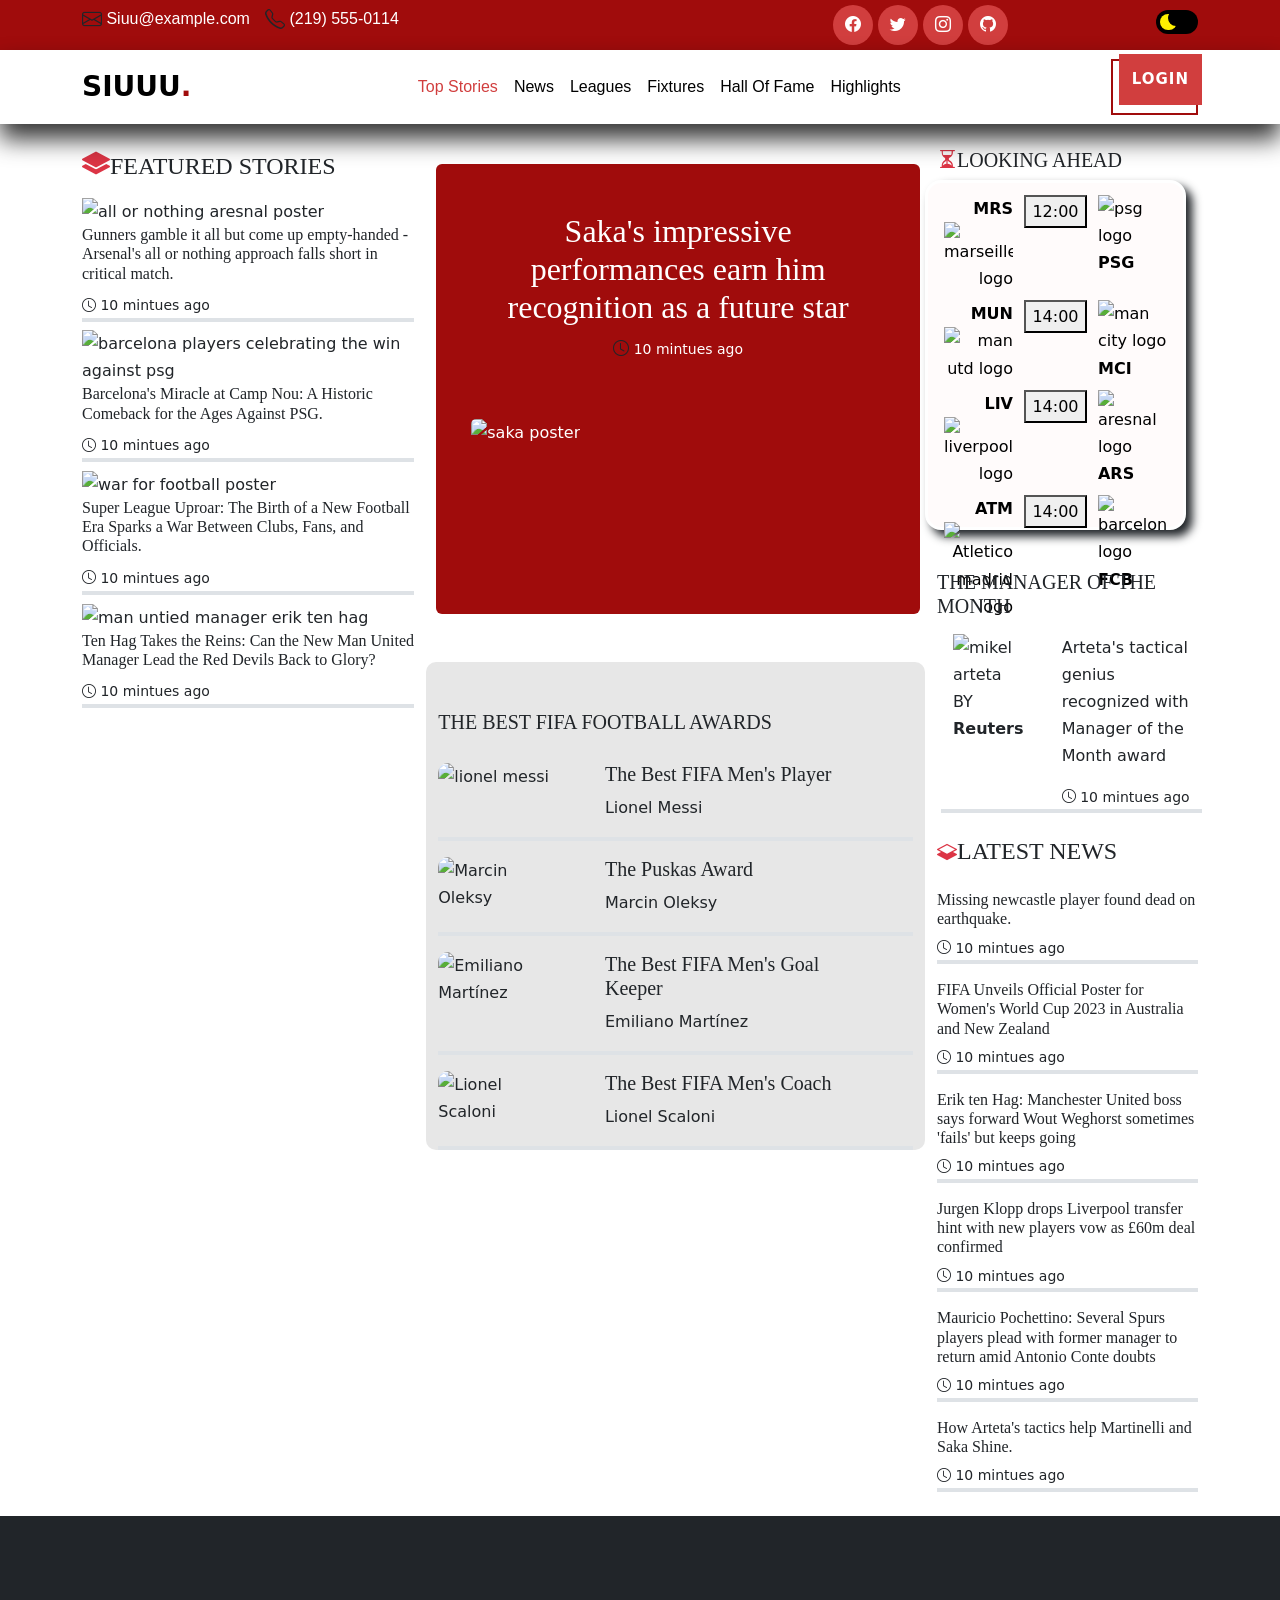
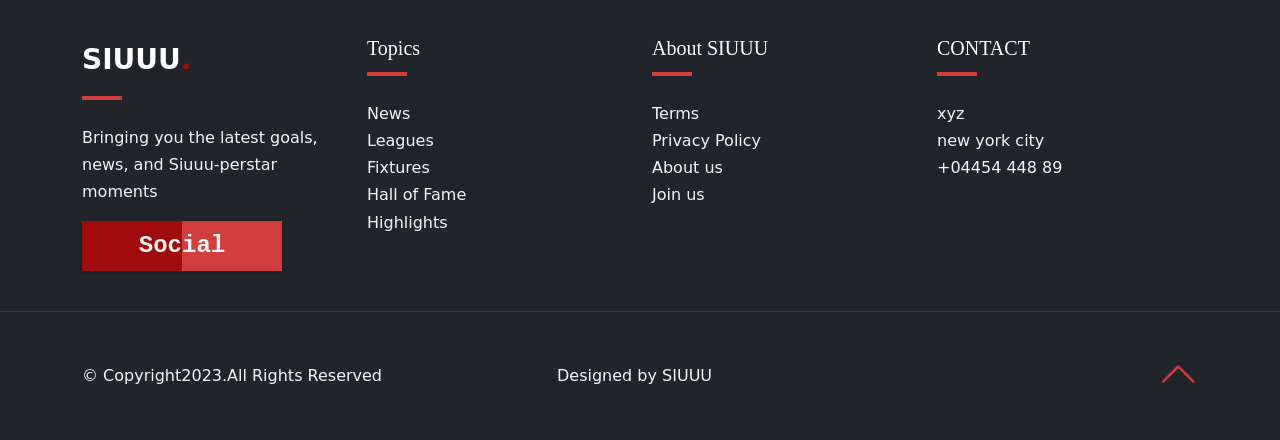
==== index.html @ 1062c9f8 "Add files via upload" ====
<!DOCTYPE html>
<html lang="en">
<head>
    <meta charset="UTF-8">
    <meta http-equiv="X-UA-Compatible" content="IE=edge">
    <meta name="viewport" content="width=device-width, initial-scale=1.0">
    <title>SIUUU - Top Stories</title>
    <meta content="" name="description">
    <meta content="" name="keywords">
  
    <link href="images/home/1.png" rel="icon">


    <!-- bootstrap link -->
    <link href="https://cdn.jsdelivr.net/npm/bootstrap@5.3.0-alpha1/dist/css/bootstrap.min.css" rel="stylesheet" integrity="sha384-GLhlTQ8iRABdZLl6O3oVMWSktQOp6b7In1Zl3/Jr59b6EGGoI1aFkw7cmDA6j6gD" crossorigin="anonymous">
    <link rel="stylesheet" href="https://cdn.jsdelivr.net/npm/bootstrap-icons@1.3.0/font/bootstrap-icons.css">
    <!-- css links -->
    <link rel="stylesheet" href="./css/general.css">
    <link rel="stylesheet" href="./css/topstories.css">


</head>
<body>

<!-- navbar -->
<section class="sticky-top">
<!-- TOP NAV -->
<div class="top-nav" id="home">
    <div class="container">
     <div class="row justify-content-between">
         <div class="col-5 text-start">
       
             <p> <i class="bi bi-envelope h5"></i> Siuu@example.com</p>
             <p> <i class='bi bi-telephone h5'></i> (219) 555-0114</p>
         </div>
         <div class="col-5 text-end social-icons">
             <a href="#"><i class='bi bi-facebook'></i></a>
             <a href="#"><i class='bi bi-twitter'></i></a>
             <a href="#"><i class='bi bi-instagram'></i></a>
             <a href="#"><i class='bi bi-github'></i></a>
         </div>
         <div class="col-2 text-end">
          <label class="switch">
              <input type="checkbox">
              <span onclick="myFunction()"  class="switchslider"></span>
          </label>
         </div>
     </div>
    </div>
</div>
<!-- BOTTOM NAV -->
<nav class="navbar navbar-expand-lg navbar-light bg-white ">
<div class="container">
   <a class="navbar-brand" href="index.html">SIUUU<span class="dot">.</span></a>
   <button class="navbar-toggler" type="button" data-bs-toggle="collapse" data-bs-target="#navbarNav"
       aria-controls="navbarNav" aria-expanded="false" aria-label="Toggle navigation">
       <span class="navbar-toggler-icon"></span>
   </button>
   <div class="collapse navbar-collapse" id="navbarNav">
       <ul class="navbar-nav ms-auto">
           <li class="nav-item">
               <a class="nav-link active" href="#">Top Stories</a>
           </li>
           <li class="nav-item">
               <a class="nav-link" href="./html/news.html" target="_blank">News</a>
           </li>
           <li class="nav-item">
               <a class="nav-link" href="./html/leagues.html" target="_blank">Leagues</a>
           </li>
           <li class="nav-item">
               <a class="nav-link" href="./html/fixture.html" target="_blank">Fixtures</a>
           </li>
           <li class="nav-item">
               <a class="nav-link" href="./html/halloffame.html" target="_blank">Hall Of Fame</a>
           </li>
           <li class="nav-item">
               <a class="nav-link" href="./html/highlights.html" target="_blank">Highlights</a>
           </li>
           
       </ul>
       <!-- <a href="#" data-bs-toggle="modal" data-bs-target="#exampleModal" class="btn btn-brand ms-lg-3">login</a> -->
       <a class="ms-auto login-btn" href="./html/signup.html" target="_blank">
        <button> LOGIN
        </button>
       </a>
     
       </div>
</div>
</nav>
</section>
<!-- navbar end -->

<!-- main start -->
<main class="container">
    <section class="row">
        <div class="col-lg-9 col-md-12 col-sm-12 col-xs-12 order-md-3 order-sm-3 order-1">
            <div class="row">
                <div class="col-lg-5 col-md-6 col-sm-12 col-xs-12 order-md-1 order-sm-2 order-2 pr-md-4 min-content-height ">
                    <div id="feature_stories_box">
                        <div class="row">
                            <div class="col-sm-12 mt-4">
                                    <h4><i class="bi bi-layers-fill h3 text-danger"></i>FEATURED STORIES</h4>
                            </div>
                        </div>
                        <div class="row">
                            <div class="col-sm-12 mt-2 ">
                                <img src="./images/home/allornothing.jpg"
                                    alt="all or nothing aresnal poster" class="w-100">
                                <div class="row">
                                    <div class="col-sm-12">
                                        <div class="section-link">
                                            <h6 onclick="loadContent(0);" class="click">Gunners gamble it all but come up empty-handed - Arsenal's all or nothing approach falls short in critical match.</h6>
                                        </div>
                                        <div class="section-little-description">
                                          <small> <i class="bi bi-clock"></i> 10 mintues ago</small> 
                                        </div>
                                        <div class="border border-2"></div>
                                   </div>
                                </div>
                            </div>
                        </div>
                        <div class="row ">
                            <div class="col-sm-12 mt-2">
                                <img src="./images/home/bestcomeback.jpg"
                                    alt="barcelona players celebrating the win against psg" class="w-100">
                                <div class="row">
                                    <div class="col-sm-12">
                                        <div class="section-link">
                                            <h6 onclick="loadContent(1);" class="click">Barcelona's Miracle at Camp Nou: A Historic Comeback for the Ages Against PSG.</h6>
                                        </div>
                                        <div class="section-little-description">
                                          <small> <i class="bi bi-clock"></i> 10 mintues ago</small> 
                                        </div>
                                        <div class="border border-2"></div>
                                   </div>
                                </div>
                            </div>
                        </div>
                        <div class="row ">
                            <div class="col-sm-12 mt-2">
                                <img src="./images/home/superleague.jpg"
                                    alt="war for football poster" class="w-100">
                                <div class="row">
                                    <div class="col-sm-12">
                                        <div class="section-link">
                                            <h6 onclick="loadContent(2);"class="click">Super League Uproar: The Birth of a New Football Era Sparks a War Between Clubs, Fans, and Officials.</h6>
                                        </div>
                                        <div class="section-little-description">
                                          <small> <i class="bi bi-clock"></i> 10 mintues ago</small> 
                                        </div>
                                        <div class="border border-2"></div>
                                   </div>
                                </div>
                            </div>
                        </div>
                        <div class="row ">
                            <div class="col-sm-12 mt-2">
                                <img src="./images/home/eth.jpg"
                                    alt="man untied manager erik ten hag" class="w-100">
                                <div class="row">
                                    <div class="col-sm-12">
                                        <div class="section-link">
                                            <h6 onclick="loadContent(3);" class="click">Ten Hag Takes the Reins: Can the New Man United Manager Lead the Red Devils Back to Glory?</h6>
                                        </div>
                                        <div class="section-little-description">
                                          <small> <i class="bi bi-clock"></i> 10 mintues ago</small> 
                                        </div>
                                        <div class="border border-2"></div>
                                   </div>
                                </div>
                            </div>
                        </div>
                    </div>
                </div>
                 <div id="top_story"
                    class="col-lg-7 col-md-6 col-sm-12 col-xs-12 order-md-2 order-sm-1 order-1 pl-md-0 mx-lg-0 mx-xl-0 min-content-height">
                    <div class="row">
                        <div class="col-12 order-md-1 order-sm-1 order-1">
                            <div class="row mt-4 pt-3">
                                <div class="container topstory-container">
                                    <div class="row ">
                                        <div class="col-sm-12">
                                            <div class="top-story-link text-center p-5">
                                                <h2 onclick="loadContent(4);" class="text-white click">Saka's impressive performances earn him recognition as a future star</h2>
                                                <small> <i class="bi bi-clock text-dark h6"></i> 10 mintues ago</small> 
                                            </div>
                                        </div>
                                    </div>
                                    <div class="col-sm-12 mt-2">
                                        <img src="./images/home/saka.jpg"
                                            alt="saka poster" class=" top-image">
                                    </div>
                                </div>
                                 
                            </div>
                        </div>
                        <div id="thebest-box" class="col-12 mt-4 order-md-2 order-sm-3 order-3 mt-5 pt-5">
                            <div class="row">
                                <div class="container">
                                    <div class="col-12">
                                        <h5 class="">THE BEST FIFA FOOTBALL AWARDS</h5> 
                                    </div>
                                    <div class="col-12 mt-4 pt-1 d-flex">
                                        <div class="col-3">  <p class=""><img class="bestimg" src="./images/home/best striker.jpg" alt="lionel messi"></p></div>
                                        <div class="col-9 px-5"><h5 onclick="loadContent(5);" class="click">The Best FIFA Men's Player</h5>
                                            <p>Lionel Messi</p>
                                        </div>
                                    </div>
                                    <div class="border border-2"></div>
                                    <div class="col-12 mt-3 d-flex">
                                        <div class="col-3">  <p class=""><img class="bestimg" src="./images/home/oleksy.jpg" alt="Marcin Oleksy"></p></div>
                                        <div class="col-9 px-5"><h5 onclick="loadContent(6);" class="click">The Puskas Award</h5>
                                            <p>Marcin Oleksy</p>
                                        </div>
                                    </div>
                                    <div class="border border-2"></div>
                                    <div class="col-12 mt-3 d-flex">
                                        <div class="col-3">  <p class=""><img class="bestimg" src="./images/home/bestgk.jpg" alt="Emiliano Martínez"></p></div>
                                        <div class="col-9 px-5"><h5 onclick="loadContent(7);" class="click">The Best FIFA Men's Goal Keeper</h5>
                                            <p>Emiliano Martínez</p>
                                        </div>
                                    </div>
                                    <div class="border border-2"></div>
                                    <div class="col-12 mt-3 d-flex">
                                        <div class="col-3">  <p class=""><img class="bestimg" src="./images/home/coach.jpg" alt="Lionel Scaloni"></p></div>
                                        <div class="col-9 px-5"><h5 onclick="loadContent(8);" class="click">The Best FIFA Men's Coach</h5>
                                            <p>Lionel Scaloni</p>
                                        </div>
                                    </div>
                                    <div class="border border-2"></div>
                                </div>
                            </div>
                        </div>
                    </div>
                </div>
            </div>
        </div>
        <div class="col-lg-3 col-md-12 col-sm-12 col-xs-12 pl-lg-0 order-md-3 order-sm-3 order-2 min-content-height">
            <aside id="matches_box">
                <div class="row">
                    <div class="col-sm-12 mt-4">                    
                            <h5><i class="bi bi-hourglass-split h5 text-danger"></i>LOOKING AHEAD</h5>
                    </div>
                </div>
                <div class="row matches">
                <div class="col-sm-12 d-flex flex-row mt-2">
                           <div class="col-4 p-1 text-end"> <b>MRS</b>  <img class="logo" src="./images/clubs/marseille-logo.png" alt="marseille logo"></div>
                           <div class="col-4 p-1 text-center"><button>12:00</button></div> 
                           <div class="col-4 p-1 text-start"><img class="logo" src="./images/clubs/psg logo.png" alt="psg logo"> <b>PSG</b></div>
                </div>
                    <!-- 2nd row -->
                <div class="col-sm-12 d-flex flex-row">
                    <div class="col-4 p-1 text-end"> <b>MUN</b>  <img class="logo" src="./images/clubs/manutd logo.png" alt="man utd logo"></div>
                    <div class="col-4 p-1 text-center"><button>14:00</button></div> 
                    <div class="col-4 p-1 text-start"><img class="logo" src="./images/clubs/mci.png" alt="man city logo"> <b>MCI</b></div>
                </div>
                <!-- 3rd row -->
                <div class="col-sm-12 d-flex flex-row">
                    <div class="col-4 p-1 text-end"> <b>LIV</b>  <img class="logo" src="./images/clubs/liverpol.png" alt="liverpool logo"></div>
                    <div class="col-4 p-1 text-center"><button>14:00</button></div> 
                    <div class="col-4 p-1 text-start"><img class="logo" src="./images/clubs/aresnal.png" alt="aresnal logo"> <b>ARS</b></div>
                </div>
                <!-- 4th row -->
                <div class="col-sm-12 d-flex flex-row">
                    <div class="col-4 p-1 text-end"> <b>ATM</b>  <img class="logo" src="./images/clubs/atm.png" alt="Atletico madrid logo"></div>
                    <div class="col-4 p-1 text-center"><button>14:00</button></div> 
                    <div class="col-4 p-1 text-start"><img class="logo" src="./images/clubs/fcb.png" alt="barcelona logo"> <b>FCB</b></div>
                </div>
            </aside>
            <!-- manager box -->
            <div id="The_manager_box">
                <div class="row mt-3">
                <div class="container">
                        <div class="col-sm-12 mt-4">
                        <h5>THE MANAGER OF THE MONTH</h5>
                    </div>
                </div>
                <div class="row mx-1">
                    <div class="col-xl-5 col-lg-5 col-md-2 col-sm-5 col-6 py-0 mt-2">
                        <img src="./images/home/arteta.jpg"
                            alt="mikel arteta" class="img-fluid">
                        <span class="author pb-0">
                                BY <b>Reuters</b>
                            </span>
                       </div>
                    <div class="col-xl-7 col-lg-7 col-md-10 col-sm-7 col-6 pl-0 mt-2">
                        <div class="d-flex flex-column">
                                <p onclick="loadContent(9);" class="click">Arteta's tactical genius recognized with Manager of the Month award</p> 
                                <small> <i class="bi bi-clock"></i> 10 mintues ago</small> 
                        </div>
                    </div>
                    <div class="border border-2"></div>
                </div>
                
                </div>
                   
            </div>
            <div id="latest_news_box">
                <div class="row">
                    <div class="col-sm-12 mt-4">
                        <a href="#" class="title-box">
                            <h4><i class="bi bi-layers-half h5 text-danger"></i>LATEST NEWS</h4>
                        </a>
                    </div>
                </div>
                <div class="row">
                    <div class="col-xl-12 col-lg-7 col-md-10 col-sm-7 col-6 pl-0 mt-3">
                        <div class="d-flex flex-column">
                            <h6 onclick="loadContent(10);" class="click">Missing newcastle player found dead on earthquake.</h6>
                            <small> <i class="bi bi-clock"></i> 10 mintues ago</small> 
                        </div>
                        <div class="border border-2"></div>
                    </div>
                </div>
                <div class="row ">
                    <div class="col-xl-12 col-lg-7 col-md-10 col-sm-7 col-6 pl-0 mt-3">
                        <div class="d-flex flex-column">
                            <h6 onclick="loadContent(11);" class="click">FIFA Unveils Official Poster for Women's World Cup 2023 in Australia and New Zealand</h6>
                            <small> <i class="bi bi-clock"></i> 10 mintues ago</small> 
                        </div>
                        <div class="border border-2"></div>
                    </div>
                </div>
                <div class="row ">
                    <div class="col-xl-12 col-lg-7 col-md-10 col-sm-7 col-6 pl-0 mt-3">
                        <div class="d-flex flex-column">
                            <h6 onclick="loadContent(12);" class="click">Erik ten Hag: Manchester United boss says forward Wout Weghorst sometimes 'fails' but keeps going</h6>
                            <small> <i class="bi bi-clock"></i> 10 mintues ago</small> 
                        </div>
                        <div class="border border-2"></div>
                    </div>
                </div>
                <div class="row ">
                    <div class="col-xl-12 col-lg-7 col-md-10 col-sm-7 col-6 pl-0 mt-3">
                        <div class="d-flex flex-column">
                            <h6  onclick="loadContent(13);"  class="click">Jurgen Klopp drops Liverpool transfer hint with new players vow as £60m deal confirmed</h6>
                            <small> <i class="bi bi-clock"></i> 10 mintues ago</small> 
                        </div>
                        <div class="border border-2"></div>
                    </div>
                </div>
                <div class="row ">
                    <div class="col-xl-12 col-lg-7 col-md-10 col-sm-7 col-6 pl-0 mt-3">
                        <div class="d-flex flex-column">
                            <h6  onclick="loadContent(14);"  class="click">Mauricio Pochettino: Several Spurs players plead with former manager to return amid Antonio Conte doubts</h6>
                            <small> <i class="bi bi-clock"></i> 10 mintues ago</small> 
                        </div>
                        <div class="border border-2"></div>
                    </div>
                </div>
                <div class="row ">
                    <div class="col-xl-12 col-lg-7 col-md-10 col-sm-7 col-6 pl-0 mt-3">
                        <div class="d-flex flex-column">
                            <h6  onclick="loadContent(15);"  class="click">How Arteta's tactics help Martinelli and Saka Shine.</h6>
                            <small> <i class="bi bi-clock"></i> 10 mintues ago</small> 
                        </div>
                        <div class="border border-2"></div>
                    </div>
                </div>
            </div>
            
        </div>
    </section>
</main>
<!-- main end -->

<!-- footer start -->
<footer class="bg-dark mt-4">
    <div class="footer-top">
       <div class="container">
           <div class="row gy-5">
               <div class="col-lg-3 col-sm-6">
                <a class="navbar-brand text-white" href="index.html">SIUUU<span class="dot">.</span></a>
                   <div class="line"></div>
                   <p class="click">Bringing you the latest goals, news, and Siuuu-perstar moments</p>
                   <div class="social-card">
                    <span>Social</span>
                    <a class="social-link" href="#">
                        <i class='bi bi-facebook h3'></i>
                    </a>
                    <a class="social-link" href="#">
                        <i class='bi bi-twitter h3'></i>
                    </a>
                    <a class="social-link" href="#">
                        <i class='bi bi-instagram h3'></i>
                    </a>
                    <a class="social-link" href="#">
                        <i class='bi bi-github h3'></i>
                    </a>
                  </div>
               </div>
               <div class="col-lg-3 col-sm-6">
                   <h5 class="mb-0 text-white">Topics</h5>
                   <div class="line"></div>
                   <ul>
                    <ul>
                        <li><a href="html/news.html"  target="_blank">News</a></li>
                        <li><a href="html/leagues.html" target="_blank">Leagues</a></li>
                        <li><a href="html/fixture.html" target="_blank">Fixtures</a></li>
                        <li><a href="html/halloffame.html" target="_blank">Hall of Fame</a></li>
                        <li><a href="html/highlights.html" target="_blank">Highlights</a></li>
                    </ul>
                </ul>
               </div>
               <div class="col-lg-3 col-sm-6">
                <h5 class="mb-0 text-white">About SIUUU</h5>
                <div class="line"></div>
                <ul>
                    <li><a href="#">Terms</a></li>
                    <li><a href="#">Privacy Policy</a></li>
                    <li><a href="./signup.html">About us</a></li>
                    <li><a href="./signup.html">Join us</a></li>
                </ul>
            </div>
               <div class="col-lg-3 col-sm-6">
                   <h5 class="mb-0 text-white">CONTACT</h5>
                   <div class="line"></div>
                   <ul>
                       <li>xyz</li>
                       <li>new york city</li>
                       <li>+04454 448 89</li>
                   </ul>
               </div>
           </div>
       </div>
     </div> 
     <div class="footer-bottom">
        <div class="container">
            <div class="row justify-content-evenly align-items-center">
                <div class="col-5">
                    <p class="mb-0">&copy Copyright2023.All Rights Reserved</p>
                </div>
                <div class="col-5">
                    <p class="mb-0">Designed by 
                     <a href="#">SIUUU</a>
                 </p>
                </div>
                <div class="col-2 text-end">
                 <a href="#" class="arrow pb-2">
                    <i class="bi bi-chevron-up h1 text-danger"></i>
                 </a>
              </div>
            </div>
        </div>
      </div>
</footer>
<!-- footer end -->

<!-- popup window for article  -->
<div id="full_view_div_container" class="container-fluid w-100">
    <div class="col-12">
        <button id="full_view_btn_close" class="btn btn-warning" onclick="closeContent();">
            X
        </button>
        <div id="full_view_content">
            
        </div>
    </div>
</div>


<!-- bootstrap link js -->
<script src="https://cdn.jsdelivr.net/npm/bootstrap@5.3.0-alpha1/dist/js/bootstrap.bundle.min.js" integrity="sha384-w76AqPfDkMBDXo30jS1Sgez6pr3x5MlQ1ZAGC+nuZB+EYdgRZgiwxhTBTkF7CXvN" crossorigin="anonymous"></script>
<!-- main js -->
<script src="./js/general.js"></script>
<script src="./js/main.js"></script>

</body>
</html>
---- css/general.css ----
/* variables */
:root{
  --c-dark: #212529;
  --c-brand:  #a00c0c;
  --c-brand-light: #d13e3e;
  --c-brand-rgb: 78, 87, 212;
  --c-body: #727272;
  --box-shadow: 0px 15px 25px rgba(0,0,0,0.8);
  --transition: all 0.5s ease;
}



/* navbar */
.top-nav {
    background-color: var(--c-brand);
    color: #fff;
    padding-top: 5px;
    padding-bottom: 5px;

}

.top-nav p {
    display: inline-block;
    margin-bottom: 0;
    margin-right: 10px;
    font-family: 'Franklin Gothic Medium', 'Arial Narrow', Arial, sans-serif;
    font-weight: 400;
}

.top-nav span,
.top-nav i {
    vertical-align: middle;
}

.navbar {
    box-shadow: var(--box-shadow);
}

.social-icons a {
    width: 28px;
    height: 28px;
    display: inline-flex;
    color: #fff;
    background-color: rgba(255, 255, 255, 0.25);
    text-decoration: none;
    align-items: center;
    justify-content: center;
    border-radius: 100px;
}

.social-icons a:hover {
    background-color: #fff;
    color: var(--c-brand);
}

.navbar .navbar-nav .nav-link {
    font-family: 'Franklin Gothic Medium', 'Arial Narrow', Arial, sans-serif;
    font-family: 200;
    color: black;
}

.navbar .navbar-nav .nav-link:hover {
    color: var(--c-brand);
}

.navbar .navbar-nav .nav-link.active {
    color: #d13e3e;
}

.navbar-brand {
    font-size: 28px;
    font-weight: 700;
}

.navbar-brand .dot {
    color: var(--c-brand);
}
.nav-link{
    position: relative;
}

.nav-link::after{
    content: '';
    opacity: 0;
    transition: all 0.2s;
    height: 2px;
    width: 100%;
    background-color: rgb(255, 47, 64);
    position: absolute;
    bottom: 0;
    left: 0;
}

.nav-link:hover::after{
   opacity: 1;
}

/* login button */
.login-btn {
  padding: 10px;
  font-size: 15px;
  outline: none;
  border: 2px solid var(--c-brand);
  background-color: white;
  color: white;
  position: relative;
  letter-spacing: 1px;
 }
 
 .login-btn::before {
  content: 'LOGIN';
  /*Button's value/text-content */
  position: absolute;
  top: -14%;
  left: 7%;
  background-color: var(--c-brand-light);
  width: 100%;
  height: 100%;
  color: white;
  display: flex;
  align-items: center;
  justify-content: center;
  transition: 0.15s ease-in-out;
  font-weight: bold;
 }
 
 .login-btn:hover::before {
  top: 0;
  left: 0;
 }


/* footer */
footer {
    padding-top: 120px;
}

.footer-top {
    padding-bottom: 40px;
    border-bottom: 1px solid rgba(255,255,255,0.1);
}

.footer-bottom{
    padding-top: 40px;
    padding-bottom: 40px;
}

footer li, footer p, footer a {
    color:aliceblue;

}

footer ul{
    list-style: none;
    padding:0 ;

}

footer .line{
    width: 40px;
    height: 4px;
    background-color:  #d13e3e;
    margin-top: 12px;
    margin-bottom: 24px;
}

.social-icons a{
    width: 40px;
    height: 40px;
    display: inline-flex;
    align-items: center;
    justify-content: center;
    background-color: var(--c-brand-light);
    border-radius: 100px;
}

.social-icons a:hover {
    background-color: var(--c-brand);
    color: white;
}

  
  .social-card {
    position: relative;
    display: flex;
    align-items: center;
    justify-content: center;
    background: var(--c-brand-light);
    box-shadow: 0 1px 3px rgba(0,0,0,0.12), 0 1px 2px rgba(0,0,0,0.24);
    transition: all 0.3s cubic-bezier(0.25, 0.8, 0.25, 1);
    overflow: hidden;
    height: 50px;
    width: 200px;
  }
  
  .social-card::before, .social-card::after {
    position: absolute;
    display: flex;
    align-items: center;
    width: 50%;
    height: 100%;
    transition: 0.25s linear;
    z-index: 1;
  }
  
  .social-card::before {
    content: "";
    left: 0;
    justify-content: flex-end;
    background-color: var(--c-brand);
  }
  
  .social-card::after {
    content: "";
    right: 0;
    justify-content: flex-start;
    background-color: var(--c-brand-light);
  }
  
  .social-card:hover {
    box-shadow: 0 14px 28px rgba(0,0,0,0.25), 0 10px 10px rgba(0,0,0,0.22);
  }
  
  .social-card:hover span {
    opacity: 0;
    z-index: -3;
  }
  
  .social-card:hover::before {
    opacity: 0.5;
    transform: translateY(-100%);
  }
  
  .social-card:hover::after {
    opacity: 0.5;
    transform: translateY(100%);
  }
  
  .social-card span {
    position: absolute;
    display: flex;
    align-items: center;
    justify-content: center;
    width: 100%;
    height: 100%;
    color: whitesmoke;
    font-family: 'Fira Mono', monospace;
    font-size: 24px;
    font-weight: 700;
    opacity: 1;
    transition: opacity 0.25s;
    z-index: 2;
  }
  
  .social-card .social-link {
    position: relative;
    display: flex;
    align-items: center;
    justify-content: center;
    width: 25%;
    height: 100%;
    color: whitesmoke;
    font-size: 24px;
    text-decoration: none;
    transition: 0.25s;
  }
  
  .social-card .social-link svg {
    text-shadow: 1px 1px rgba(31, 74, 121, 0.7);
    transform: scale(1);
  }
  
  .social-card .social-link:hover {
    background-color: rgba(249, 244, 255, 0.774);
    animation: bounce_613 0.4s linear;
  }
  
  @keyframes bounce_613 {
    40% {
      transform: scale(1.4);
    }
  
    60% {
      transform: scale(0.8);
    }
  
    80% {
      transform: scale(1.2);
    }
  
    100% {
      transform: scale(1);
    }
  }

/* toggle switch for dark mode */
/* The switch - the box around the slider */
.switch {
  font-size: 12px;
  position: relative;
  display: inline-block;
  width: 3.5em;
  height: 2em;
}

/* Hide default HTML checkbox */
.switch input {
  opacity: 0;
  width: 0;
  height: 0;
}

/* The slider */
.switchslider {
  --background: black;
  position: absolute;
  cursor: pointer;
  top: 0;
  left: 0;
  right: 0;
  bottom: 0;
  background-color: var(--background);
  transition: .5s;
  border-radius: 30px;
}

.switchslider:before {
  position: absolute;
  content: "";
  height: 1.4em;
  width: 1.4em;
  border-radius: 50%;
  left: 10%;
  bottom: 15%;
  box-shadow: inset 8px -4px 0px 0px #fff000;
  background: var(--background);
  transition: .5s;
}

input:checked + .switchslider {
  background-color: #af1f27;
}

input:checked + .switchslider:before {
  transform: translateX(100%);
  box-shadow: inset 15px -4px 0px 15px #fff000;
}
---- css/topstories.css ----
/* variables */
:root{
    --c-dark: #212529;
    --c-brand:  #a00c0c;
    --c-brand-light: #d13e3e;
    --c-brand-rgb: 78, 87, 212;
    --c-body: #e7e7e7;
    --box-shadow: 0px 15px 25px rgba(0,0,0,0.8);
    --transition: all 0.5s ease;
}

body {
    line-height: 1.7;
    color: var(--c-dark);
}

h1,h2,h3,h4,h5,h6,.h1,.h2,.h3,.h4,.h5,.h6{
    font-weight: 500;
    color: var(--c-dark);
    font-family: Georgia, 'Times New Roman', Times, serif;
}

a{
    text-decoration: none;
    color: var(--c-brand);
    transition: var(--transition);
}

a:hover {
    color: var(--c-brand-light);
}

img{
    max-width: 100%;
    height: auto;
}

/* cursor click */
.click{
  cursor: pointer;
}

/* topstory-container */

.topstory-container{
    margin-left: 10px;
    border-radius: 6px;
    width: 97%;
    height: 450px;
    background: var(--c-brand);
    color: white;
}

.top-image{
    position: relative;
    border-radius: 5px;
    z-index: 2;
    left: 5%;
    width: 90%;
    height: auto;
}

  /* matches */

.matches {
    width: 100%;
    height: 350px;
    color: black;
    background-color: #fffbfb;
    border-radius: 1rem;
    border: 0.2rem solid rgb(255, 255, 255);
    transition: all 0.4s ease-in;
    box-shadow: 0.4rem 0.4rem 0.6rem var(--c-dark);
    text-align: center;
}
   

.matches .logo{
    width: 25px;
    height: 25px;
}


.matches :hover{
    background: var(--c-brand-light);
    background-size: auto;
    border-radius: 10px;
    color: white;
  
}

   /* latest news */

.latestnews-img{
    width: 72px;
    height: 72px; 
}

#full_view_div_container {
    background-color: rgb(49, 48, 48);
    position: fixed; /* change position to fixed */
    top: 50%; /* center vertically */
    left: 50%; /* center horizontally */
    transform: translate(-50%, -50%); /* center the element */
    z-index: 100;
    visibility: hidden;
    transition: visibility 2s, max-width 2s;
    max-height: 100%;
    max-width: 0%;
    overflow: auto;
    color: white;
    padding-top: 150px;
  }
  
  #full_view_div_container.visible {
    position: fixed; /* change position to fixed */
    visibility: visible;
    /* Set max-height to something bigger than the box could ever be */
    max-height: 100%;
    max-width: 100%;
  }
  
  #full_view_btn_close {
    float: right;
    margin-right: 20px;
    margin-top: 20px;
  }
  

h1{
    color: white;
}


/* the best box */

#thebest-box{
  background-color: var(--c-body);
  color: var(--c-dark);
  border-radius: 10px;
}


/* best awards image */

.bestimg{
  width: 150px;
  height: 72px;
  border-radius: 10px;
}

/* popup */
.popup{
  text-align: center;
}

.popup img{
  border-radius: 10px;
  width: 800px;
  height: auto;
}

.popup p {
  color: white;
  font-family: Arial, Helvetica, sans-serif;
  font-weight: 200;
  text-align: left;
}

.dark-mode {
  background-color: black;
  color: white;
  --c-dark: #ffffff;
  --c-brand:  black;
  --c-brand-light: rgb(49, 48, 48);
  --c-body: black;
  --box-shadow: 0px 15px 25px rgba(255, 255, 255, 0.8);
  
}
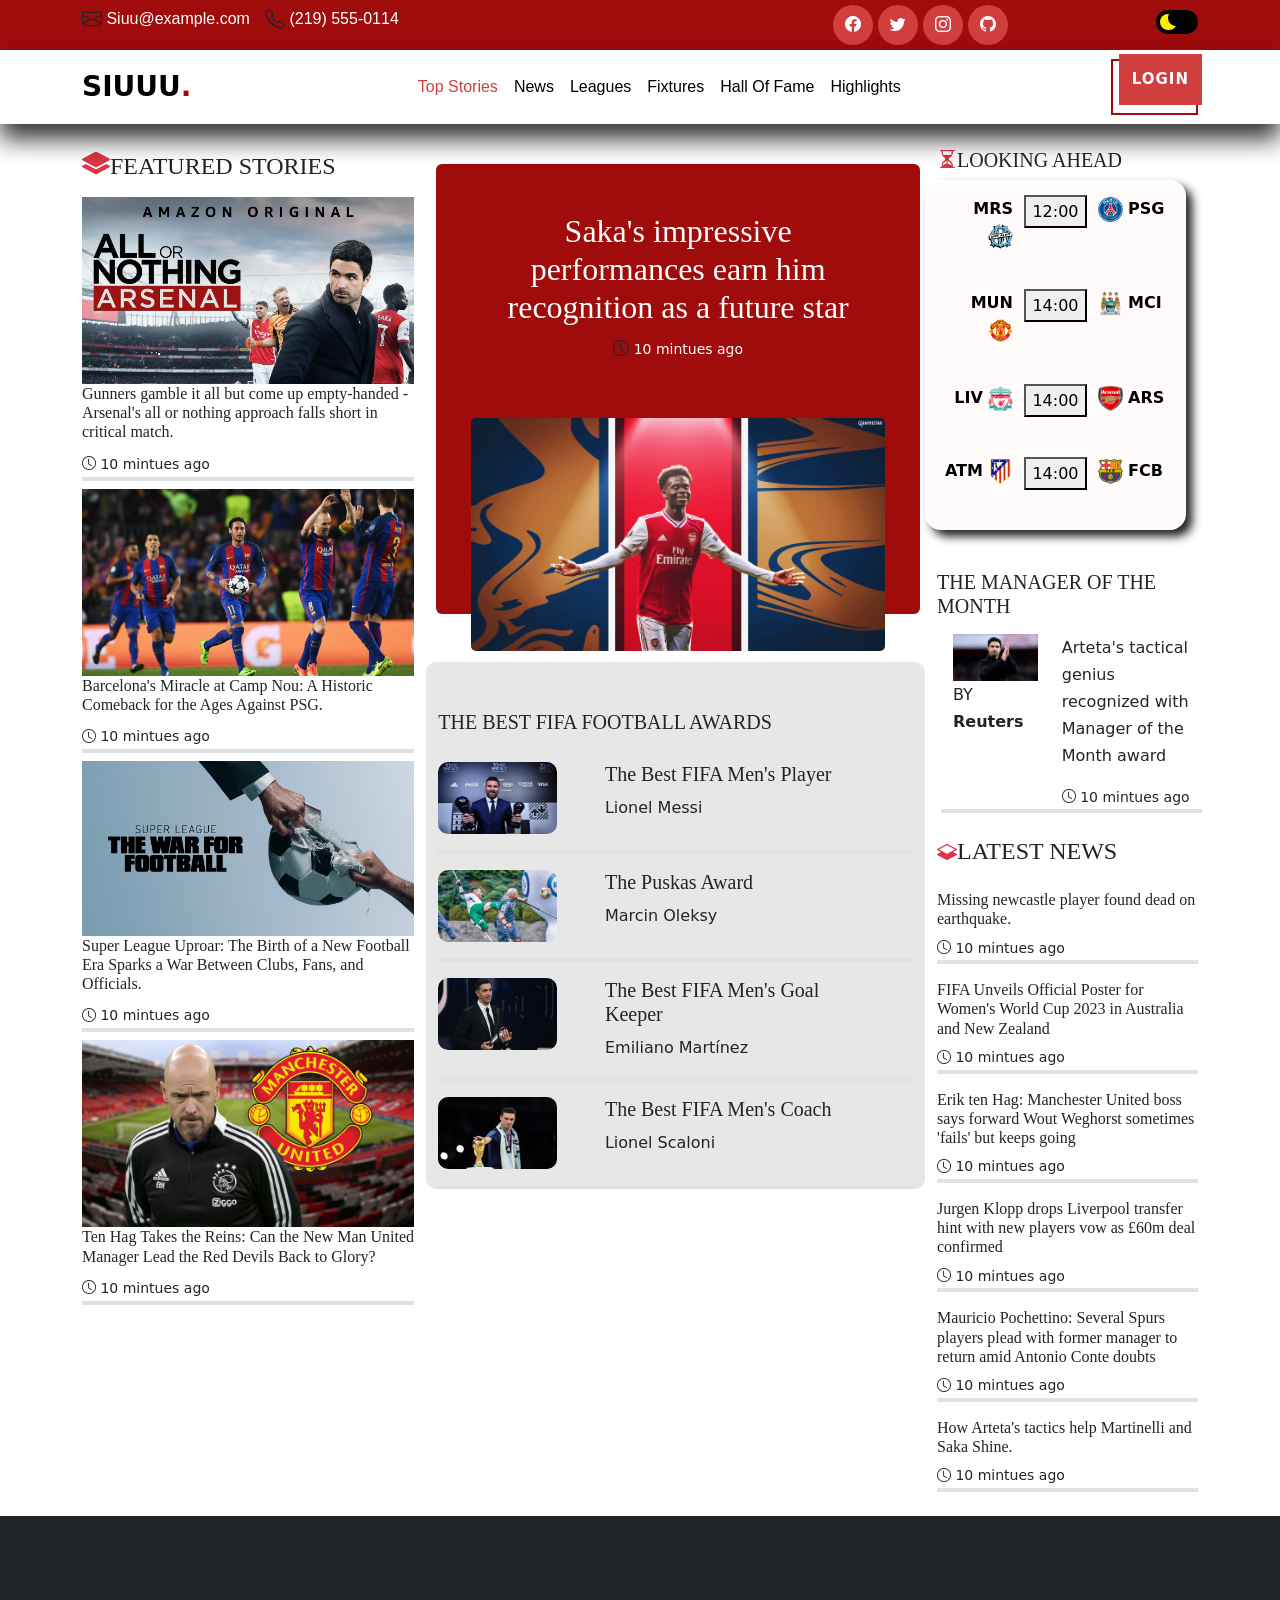
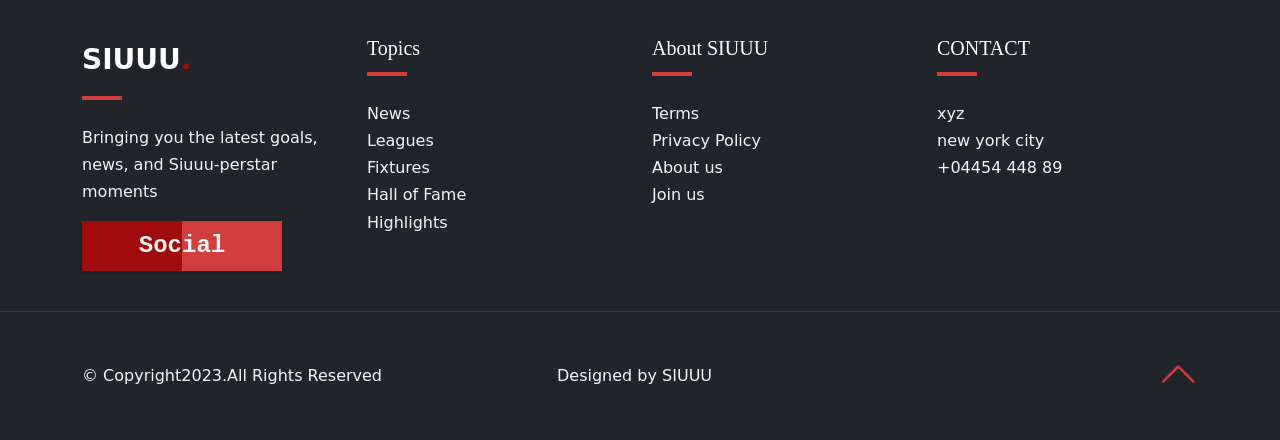
==== commit f3dddd2c: "Update index.html" ====
--- a/index.html
+++ b/index.html
@@ -8,7 +8,7 @@
     <meta content="" name="description">
     <meta content="" name="keywords">
   
-    <link href="images/home/1.png" rel="icon">
+    <link href="Images/home/1.png" rel="icon">
 
 
     <!-- bootstrap link -->
@@ -104,7 +104,7 @@
                         </div>
                         <div class="row">
                             <div class="col-sm-12 mt-2 ">
-                                <img src="./images/home/allornothing.jpg"
+                                <img src="./Images/home/allornothing.jpg"
                                     alt="all or nothing aresnal poster" class="w-100">
                                 <div class="row">
                                     <div class="col-sm-12">
@@ -121,7 +121,7 @@
                         </div>
                         <div class="row ">
                             <div class="col-sm-12 mt-2">
-                                <img src="./images/home/bestcomeback.jpg"
+                                <img src="./Images/home/bestcomeback.jpg"
                                     alt="barcelona players celebrating the win against psg" class="w-100">
                                 <div class="row">
                                     <div class="col-sm-12">
@@ -138,7 +138,7 @@
                         </div>
                         <div class="row ">
                             <div class="col-sm-12 mt-2">
-                                <img src="./images/home/superleague.jpg"
+                                <img src="./Images/home/superleague.jpg"
                                     alt="war for football poster" class="w-100">
                                 <div class="row">
                                     <div class="col-sm-12">
@@ -155,7 +155,7 @@
                         </div>
                         <div class="row ">
                             <div class="col-sm-12 mt-2">
-                                <img src="./images/home/eth.jpg"
+                                <img src="./Images/home/eth.jpg"
                                     alt="man untied manager erik ten hag" class="w-100">
                                 <div class="row">
                                     <div class="col-sm-12">
@@ -187,7 +187,7 @@
                                         </div>
                                     </div>
                                     <div class="col-sm-12 mt-2">
-                                        <img src="./images/home/saka.jpg"
+                                        <img src="./Images/home/saka.jpg"
                                             alt="saka poster" class=" top-image">
                                     </div>
                                 </div>
@@ -201,28 +201,28 @@
                                         <h5 class="">THE BEST FIFA FOOTBALL AWARDS</h5> 
                                     </div>
                                     <div class="col-12 mt-4 pt-1 d-flex">
-                                        <div class="col-3">  <p class=""><img class="bestimg" src="./images/home/best striker.jpg" alt="lionel messi"></p></div>
+                                        <div class="col-3">  <p class=""><img class="bestimg" src="./Images/home/best striker.jpg" alt="lionel messi"></p></div>
                                         <div class="col-9 px-5"><h5 onclick="loadContent(5);" class="click">The Best FIFA Men's Player</h5>
                                             <p>Lionel Messi</p>
                                         </div>
                                     </div>
                                     <div class="border border-2"></div>
                                     <div class="col-12 mt-3 d-flex">
-                                        <div class="col-3">  <p class=""><img class="bestimg" src="./images/home/oleksy.jpg" alt="Marcin Oleksy"></p></div>
+                                        <div class="col-3">  <p class=""><img class="bestimg" src="./Images/home/oleksy.jpg" alt="Marcin Oleksy"></p></div>
                                         <div class="col-9 px-5"><h5 onclick="loadContent(6);" class="click">The Puskas Award</h5>
                                             <p>Marcin Oleksy</p>
                                         </div>
                                     </div>
                                     <div class="border border-2"></div>
                                     <div class="col-12 mt-3 d-flex">
-                                        <div class="col-3">  <p class=""><img class="bestimg" src="./images/home/bestgk.jpg" alt="Emiliano Martínez"></p></div>
+                                        <div class="col-3">  <p class=""><img class="bestimg" src="./Images/home/bestgk.jpg" alt="Emiliano Martínez"></p></div>
                                         <div class="col-9 px-5"><h5 onclick="loadContent(7);" class="click">The Best FIFA Men's Goal Keeper</h5>
                                             <p>Emiliano Martínez</p>
                                         </div>
                                     </div>
                                     <div class="border border-2"></div>
                                     <div class="col-12 mt-3 d-flex">
-                                        <div class="col-3">  <p class=""><img class="bestimg" src="./images/home/coach.jpg" alt="Lionel Scaloni"></p></div>
+                                        <div class="col-3">  <p class=""><img class="bestimg" src="./Images/home/coach.jpg" alt="Lionel Scaloni"></p></div>
                                         <div class="col-9 px-5"><h5 onclick="loadContent(8);" class="click">The Best FIFA Men's Coach</h5>
                                             <p>Lionel Scaloni</p>
                                         </div>
@@ -244,27 +244,27 @@
                 </div>
                 <div class="row matches">
                 <div class="col-sm-12 d-flex flex-row mt-2">
-                           <div class="col-4 p-1 text-end"> <b>MRS</b>  <img class="logo" src="./images/clubs/marseille-logo.png" alt="marseille logo"></div>
+                           <div class="col-4 p-1 text-end"> <b>MRS</b>  <img class="logo" src="./Images/clubs/marseille-logo.png" alt="marseille logo"></div>
                            <div class="col-4 p-1 text-center"><button>12:00</button></div> 
-                           <div class="col-4 p-1 text-start"><img class="logo" src="./images/clubs/psg logo.png" alt="psg logo"> <b>PSG</b></div>
+                           <div class="col-4 p-1 text-start"><img class="logo" src="./Images/clubs/psg logo.png" alt="psg logo"> <b>PSG</b></div>
                 </div>
                     <!-- 2nd row -->
                 <div class="col-sm-12 d-flex flex-row">
-                    <div class="col-4 p-1 text-end"> <b>MUN</b>  <img class="logo" src="./images/clubs/manutd logo.png" alt="man utd logo"></div>
+                    <div class="col-4 p-1 text-end"> <b>MUN</b>  <img class="logo" src="./Images/clubs/manutd logo.png" alt="man utd logo"></div>
                     <div class="col-4 p-1 text-center"><button>14:00</button></div> 
-                    <div class="col-4 p-1 text-start"><img class="logo" src="./images/clubs/mci.png" alt="man city logo"> <b>MCI</b></div>
+                    <div class="col-4 p-1 text-start"><img class="logo" src="./Images/clubs/mci.png" alt="man city logo"> <b>MCI</b></div>
                 </div>
                 <!-- 3rd row -->
                 <div class="col-sm-12 d-flex flex-row">
-                    <div class="col-4 p-1 text-end"> <b>LIV</b>  <img class="logo" src="./images/clubs/liverpol.png" alt="liverpool logo"></div>
+                    <div class="col-4 p-1 text-end"> <b>LIV</b>  <img class="logo" src="./Images/clubs/liverpol.png" alt="liverpool logo"></div>
                     <div class="col-4 p-1 text-center"><button>14:00</button></div> 
-                    <div class="col-4 p-1 text-start"><img class="logo" src="./images/clubs/aresnal.png" alt="aresnal logo"> <b>ARS</b></div>
+                    <div class="col-4 p-1 text-start"><img class="logo" src="./Images/clubs/aresnal.png" alt="aresnal logo"> <b>ARS</b></div>
                 </div>
                 <!-- 4th row -->
                 <div class="col-sm-12 d-flex flex-row">
-                    <div class="col-4 p-1 text-end"> <b>ATM</b>  <img class="logo" src="./images/clubs/atm.png" alt="Atletico madrid logo"></div>
+                    <div class="col-4 p-1 text-end"> <b>ATM</b>  <img class="logo" src="./Images/clubs/atm.png" alt="Atletico madrid logo"></div>
                     <div class="col-4 p-1 text-center"><button>14:00</button></div> 
-                    <div class="col-4 p-1 text-start"><img class="logo" src="./images/clubs/fcb.png" alt="barcelona logo"> <b>FCB</b></div>
+                    <div class="col-4 p-1 text-start"><img class="logo" src="./Images/clubs/fcb.png" alt="barcelona logo"> <b>FCB</b></div>
                 </div>
             </aside>
             <!-- manager box -->
@@ -277,7 +277,7 @@
                 </div>
                 <div class="row mx-1">
                     <div class="col-xl-5 col-lg-5 col-md-2 col-sm-5 col-6 py-0 mt-2">
-                        <img src="./images/home/arteta.jpg"
+                        <img src="./Images/home/arteta.jpg"
                             alt="mikel arteta" class="img-fluid">
                         <span class="author pb-0">
                                 BY <b>Reuters</b>
@@ -466,4 +466,4 @@
 <script src="./js/main.js"></script>
 
 </body>
-</html>+</html>
